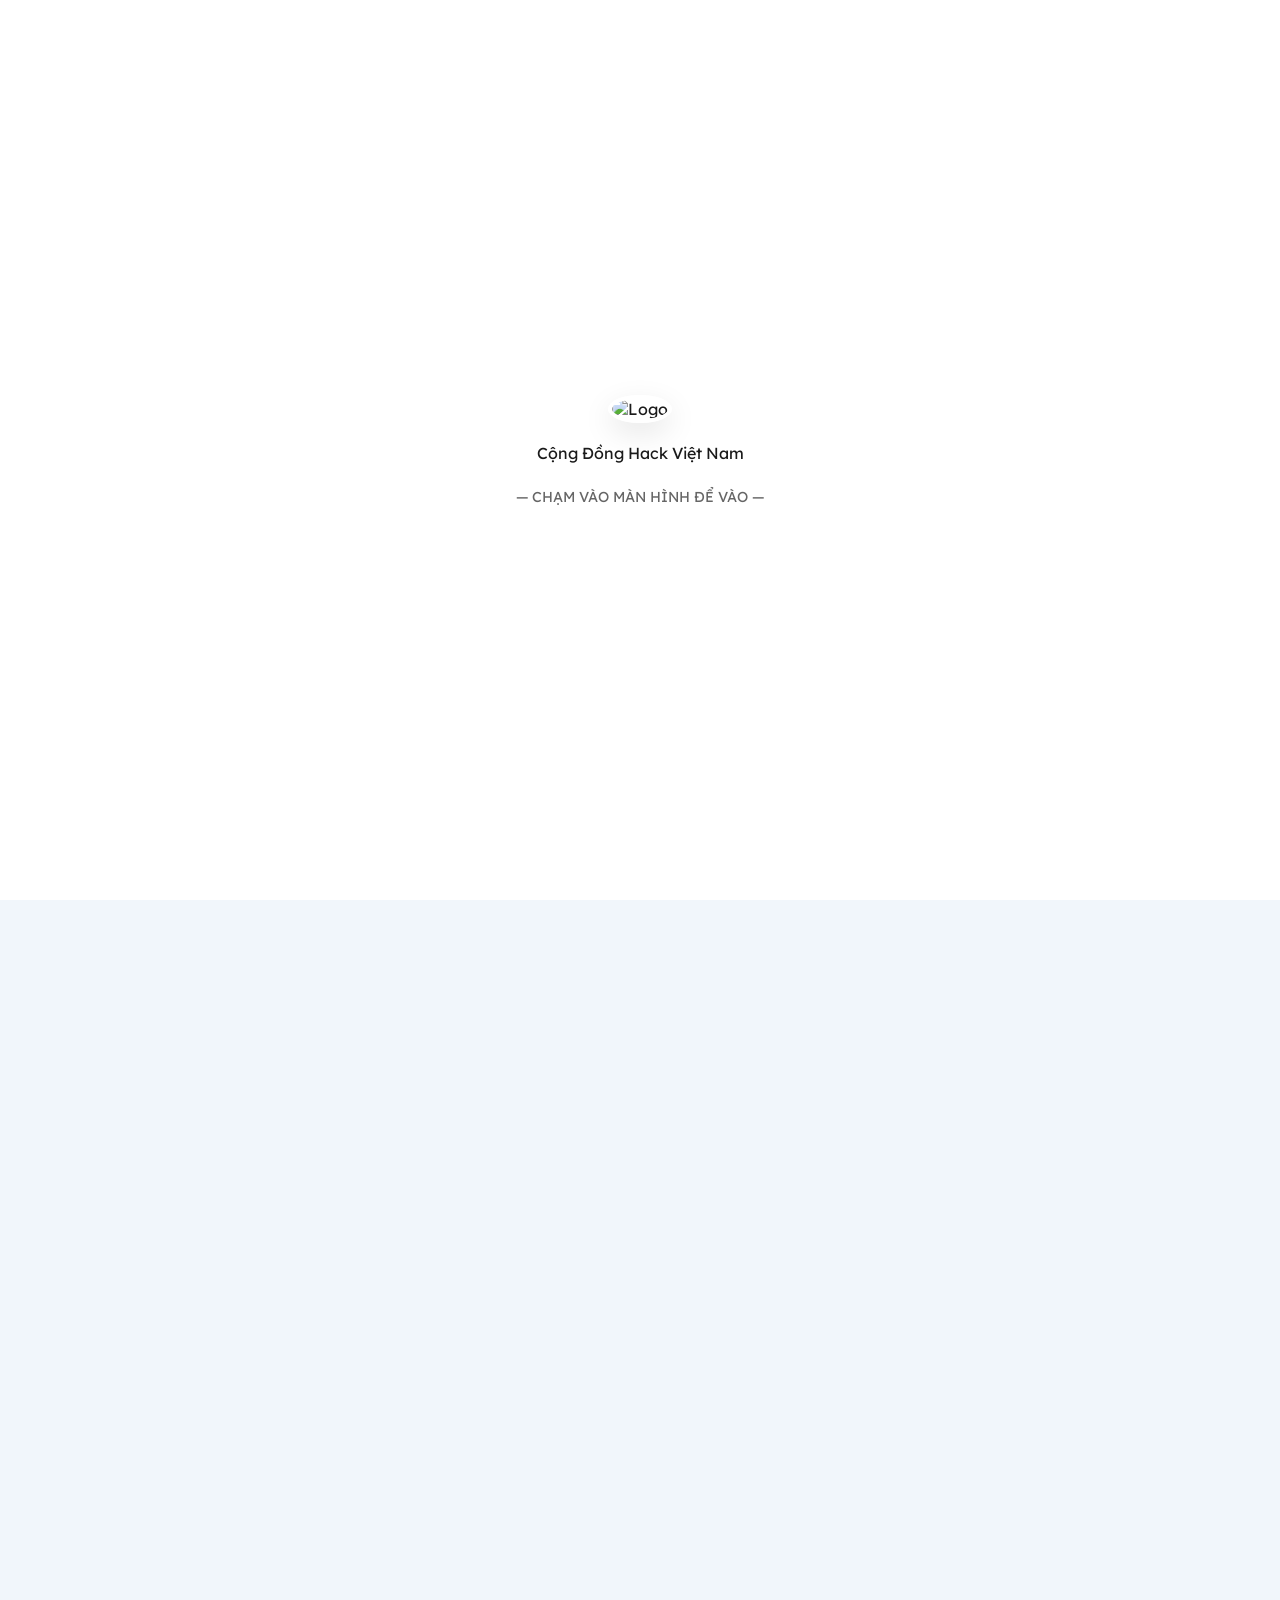
==== index.html @ d252b7db "Add files via upload" ====
<!DOCTYPE html>
<html lang="vi">
<head>
    <meta charset="UTF-8">
    <meta name="viewport" content="width=device-width, initial-scale=1.0">
    <title>Lemon & Onits - Trang Chủ</title>
    <link rel="stylesheet" href="style.css?v=110"> <link href="https://fonts.googleapis.com/css2?family=Lexend:wght@300;500;700&display=swap" rel="stylesheet">
</head>
<body>

    <div id="splash-screen" onclick="startWeb()">
        <div class="splash-content">
            <div class="splash-logo-wrapper">
                <img src="img/IMG_3541.jpeg" alt="Logo" class="splash-logo">
            </div>
            <p>Cộng Đồng Hack Việt Nam</p>
            <p style="font-size: 0.9rem; color: #666; margin-top: 25px; animation: blink 1.5s infinite;">
                — CHẠM VÀO MÀN HÌNH ĐỂ VÀO —
            </p>
        </div>
    </div>

    <div id="main-content" class="profile-container">
        <div class="logo-wrapper">
            <img src="img/IMG_3541.jpeg" alt="Logo" class="main-logo">
        </div>

        <h1 class="name">
            Lemon & Onits 
            <span class="verified-icon">
                <svg viewBox="0 0 24 24" fill="#007aff" width="22" height="22"><path d="M22.5 12.5c0-1.58-.88-2.95-2.18-3.65.25-1.03.07-2.15-.55-3.05-.62-.9-1.63-1.45-2.73-1.55-.42-1.35-1.53-2.38-2.93-2.65-1.4-.27-2.83.25-3.66 1.35C9.62 2.05 8.19 1.53 6.79 1.8c-1.4.27-2.51 1.3-2.93 2.65-1.1.1-2.11.65-2.73 1.55-.62.9-.8 2.02-.55 3.05-1.3.7-2.18 2.07-2.18 3.65 0 1.58.88 2.95 2.18 3.65-.25 1.03-.07 2.15.55 3.05.62.9 1.63 1.45 2.73 1.55.42 1.35 1.53 2.38 2.93 2.65 1.4.27 2.83-.25 3.66-1.35 1.05.9 2.48 1.42 3.88 1.15 1.4-.27 2.51-1.3 2.93-2.65 1.1-.1 2.11-.65 2.73-1.55.62-.9.8-2.02.55-3.05 1.3-.7 2.18-2.07 2.18-3.65zm-11.67 4.1l-4.14-4.14 1.41-1.41 2.73 2.73 5.37-5.37 1.41 1.41-6.78 6.78z"></path></svg>
            </span>
        </h1>
        
        <div class="marquee-box">
            <span class="marquee-content">Hi I’m Lemon, Chúc các bạn chơi game vui vẻ !</span>
        </div>

        <div class="social-icons">
            <a href="#" class="social-btn telegram"><img src="https://upload.wikimedia.org/wikipedia/commons/8/82/Telegram_logo.svg" alt="TG"></a>
            <a href="#" class="social-btn facebook"><img src="https://upload.wikimedia.org/wikipedia/commons/b/b8/2021_Facebook_icon.svg" alt="FB"></a>
            <a href="#" class="social-btn youtube"><img src="https://upload.wikimedia.org/wikipedia/commons/0/09/YouTube_full-color_icon_%282017%29.svg" alt="YT"></a>
        </div>

        <h2 class="section-title">DANH MỤC GAME</h2>
        <div class="links">
            <a href="cfl.html" class="link-card-game">
                <img src="img/cf.JPG" class="game-thumb" alt="CF">
                <div class="game-meta">
                    <span class="game-title">Crossfire Legends</span>
                    <span class="game-date">Bấm để xem các bản Hack CF</span>
                </div>
                <div class="install-btn">Install</div>
            </a>

            <a href="pubg.html" class="link-card-game">
                <img src="img/PGM.JPG" class="game-thumb" alt="PUBG">
                <div class="game-meta">
                    <span class="game-title">PUBG Mobile</span>
                    <span class="game-date">Bấm để xem các bản Hack PUBG</span>
                </div>
                <div class="install-btn">Install</div>
            </a>

            <a href="lienquan.html" class="link-card-game">
                <img src="img/lq.JPG" class="game-thumb" alt="LQ">
                <div class="game-meta">
                    <span class="game-title">Liên Quân</span>
                    <span class="game-date">Bấm để xem các bản Hack LQ</span>
                </div>
                <div class="install-btn">Install</div>
            </a>

            <a href="https://zalo.me/g/x3s21jes16ozemsbtuno" class="link-card-game">
                <img src="img/zl.PNG" class="game-thumb" alt="ZALO">
                <div class="game-meta">
                    <span class="game-title">Nhóm Zalo</span>
                    <span class="game-date">Nhóm cập nhật hack</span>
                </div>
                <div class="install-btn">Tham Gia</div>
            </a>
<h2 class="section-title">ESign Bypass Revoke 2.0</h2>
        <div class="links">
            <a href="https://api.khoindvn.io.vn/JnAsbd" class="link-card-game">
                <img src="img/es.JPG" class="game-thumb" alt="ESIGN">
                <div class="game-meta">
                    <span class="game-title">Ksign✅</span>
                    <span class="game-date">XL AXIATA, PT TBK</span>
                </div>
                <div class="install-btn">Install</div>
            </a>

            <a href="https://api.khoindvn.io.vn/XHJQcD" class="link-card-game">
                <img src="img/es.JPG" class="game-thumb" alt="ESIGN">
                <div class="game-meta">
                    <span class="game-title">Esign</span>
                    <span class="game-date">BOC International (China) Limited</span>
                </div>
                <div class="install-btn">Install</div>
            </a>
<a href="https://api.khoindvn.io.vn/l5zzBs" class="link-card-game">
                <img src="img/es.JPG" class="game-thumb" alt="ESIGN">
                <div class="game-meta">
                    <span class="game-title">Esign</span>
                    <span class="game-date">National Oilwell Varco, Inc</span>
                </div>
                <div class="install-btn">Install</div>
            </a>

<a href="https://api.khoindvn.io.vn/l0drnJ" class="link-card-game">
                <img src="img/es.JPG" class="game-thumb" alt="ESIGN">
                <div class="game-meta">
                    <span class="game-title">Esign</span>
                    <span class="game-date">VIETNAM AIRLINES JSC</span>
                </div>
                <div class="install-btn">Install</div>
            </a>

<a href="https://api.khoindvn.io.vn/HdZnCj" class="link-card-game">
                <img src="img/es.JPG" class="game-thumb" alt="ESIGN">
                <div class="game-meta">
                    <span class="game-title">Esign</span>
                    <span class="game-date">PowerChina International Group Limited</span>
                </div>
                <div class="install-btn">Install</div>
            </a>

<a href="https://api.khoindvn.io.vn/U7fGrl" class="link-card-game">
                <img src="img/es.JPG" class="game-thumb" alt="ESIGN">
                <div class="game-meta">
                    <span class="game-title">Esign</span>
                    <span class="game-date">Qingdao Rural Commercail Bank Co.,Ltd</span>
                </div>
                <div class="install-btn">Install</div>
            </a>

<a href="https://api.khoindvn.io.vn/PnrQnK" class="link-card-game">
                <img src="img/es.JPG" class="game-thumb" alt="ESIGN">
                <div class="game-meta">
                    <span class="game-title">Esign</span>
                    <span class="game-date">Commission on Elections</span>
                </div>
                <div class="install-btn">Install</div>
            </a>

<a href="https://api.khoindvn.io.vn/j7ugho" class="link-card-game">
                <img src="img/es.JPG" class="game-thumb" alt="ESIGN">
                <div class="game-meta">
                    <span class="game-title">Esign</span>
                    <span class="game-date">Luoyang Postal Administration </span>
                </div>
                <div class="install-btn">Install</div>
            </a>

<a href="https://api.khoindvn.io.vn/bYA0i6" class="link-card-game">
                <img src="img/es.JPG" class="game-thumb" alt="ESIGN">
                <div class="game-meta">
                    <span class="game-title">Esign</span>
                    <span class="game-date">China National Heavy Duty Truck Group Co.,Ltd</span>
                </div>
                <div class="install-btn">Install</div>
            </a>

<a href="https://api.khoindvn.io.vn/cTiFFB" class="link-card-game">
                <img src="img/es.JPG" class="game-thumb" alt="ESIGN">
                <div class="game-meta">
                    <span class="game-title">Esign</span>
                    <span class="game-date">China Telecommunications Corpration</span>
                </div>
                <div class="install-btn">Install</div>
            </a>
<a href="https://api.khoindvn.io.vn/TPaVIt" class="link-card-game">
                <img src="img/es.JPG" class="game-thumb" alt="ESIGN">
                <div class="game-meta">
                    <span class="game-title">Esign</span>
                    <span class="game-date">CHIBA INSTITUTE OF TECHNOLOGY</span>
                </div>
                <div class="install-btn">Install</div>
            </a>

<a href="https://api.khoindvn.io.vn/4h9whC" class="link-card-game">
                <img src="img/es.JPG" class="game-thumb" alt="ESIGN">
                <div class="game-meta">
                    <span class="game-title">Esign</span>
                    <span class="game-date">VIETNAM JOINT STOCK COMMERCIAL BANK FOR INDUSTRY AND TRADE</span>
                </div>
                <div class="install-btn">Install</div>
            </a>

<a href="https://api.khoindvn.io.vn/aKk6vi" class="link-card-game">
                <img src="img/es.JPG" class="game-thumb" alt="ESIGN">
                <div class="game-meta">
                    <span class="game-title">Esign</span>
                    <span class="game-date">GLOBAL TAKEOFF, INC</span>
                </div>
                <div class="install-btn">Install</div>
            </a>
        </div>

        <footer class="footer">
            <p>© 2026 Lemon & Onits</p>
        </footer>
    </div> <audio id="myAudio" loop><source src="Oggy.m4a" type="audio/mp4"></audio>
    <script src="script.js?v=109"></script>
</body>
</html>
---- style.css ----
/* ==========================================================
   GIAO DIỆN PHONG CÁCH TUMADAM MOD (LIGHT MODE) - CHERRY BLOSSOM
   HỖ TRỢ TRANG CHÍNH & TRANG CON
   ========================================================== */

* { margin: 0; padding: 0; box-sizing: border-box; }

body {
    background-color: #f1f6fb;
    color: #1a1a1a; 
    font-family: 'Lexend', sans-serif;
    overflow-x: hidden;
}

/* --- MÀN HÌNH CHÀO --- */
#splash-screen {
    position: fixed;
    top: 0; left: 0; width: 100%; height: 100%;
    background: #ffffff;
    display: flex; justify-content: center; align-items: center;
    text-align: center;
    z-index: 9999;
    cursor: pointer;
    transition: opacity 0.8s ease, visibility 0.8s;
}

.splash-logo {
    width: 150px; 
    height: 150px;
    border-radius: 50%;
    object-fit: cover;
    border: 4px solid #fff;
    box-shadow: 0 10px 30px rgba(0,0,0,0.1);
    animation: rainbow-glow-light 4s linear infinite;
    margin-bottom: 20px;
}

/* --- NỘI DUNG CHÍNH --- */
.profile-container {
    opacity: 0; 
    transition: opacity 1s ease;
    width: 90%; 
    max-width: 430px; 
    margin: 40px auto; 
    text-align: center;
    padding-bottom: 20px;
}

/* Hiển thị nội dung */
.show-content { opacity: 1 !important; }

/* Tự động hiện cho trang con không có splash */
body:not(:has(#splash-screen)) .profile-container {
    opacity: 1 !important;
    display: block !important;
}

.logo-wrapper { display: flex; justify-content: center; margin-bottom: 15px; }
.main-logo {
    width: 110px; height: 110px;
    border-radius: 50%; object-fit: cover;
    border: 4px solid #fff;
    box-shadow: 0 8px 25px rgba(0,0,0,0.08);
}

.name { 
    display: flex;
    justify-content: center;
    align-items: center;
    font-size: 26px; 
    font-weight: 700; 
    color: #1a1a1a; 
    margin-bottom: 10px;
}

.verified-icon { display: flex; margin-left: 6px; }

.marquee-box { width: 100%; margin: 10px 0 20px; overflow: hidden; }
.marquee-content { display: inline-block; animation: marquee 12s linear infinite; color: #888; font-size: 0.9rem; white-space: nowrap; }

/* --- NÚT MẠNG XÃ HỘI --- */
.social-icons {
    display: flex;
    justify-content: center;
    gap: 15px;
    margin-bottom: 25px;
}

.social-btn {
    width: 50px;
    height: 50px;
    background: #fff;
    border-radius: 15px;
    display: flex;
    justify-content: center;
    align-items: center;
    transition: 0.3s;
    box-shadow: 0 4px 10px rgba(0,0,0,0.05);
}

.social-btn img { width: 24px; height: 24px; }
.social-btn:hover { transform: translateY(-3px); box-shadow: 0 6px 15px rgba(0,0,0,0.1); }

/* --- TIÊU ĐỀ MỤC --- */
.section-title { 
    font-size: 13px; 
    color: #aaa; 
    margin: 30px 0 15px; 
    letter-spacing: 1.5px; 
    text-transform: uppercase; 
}

/* --- CÁC THẺ LINK GAME & APP --- */
.links { display: flex; flex-direction: column; gap: 12px; }

.link-card-game { 
    background: #ffffff;
    display: flex; 
    align-items: center; 
    justify-content: space-between;
    padding: 12px 15px; 
    border-radius: 20px;
    text-decoration: none; 
    color: #333; 
    box-shadow: 0 4px 12px rgba(0, 0, 0, 0.03);
    transition: 0.3s;
}

.game-thumb {
    width: 50px;
    height: 50px;
    border-radius: 12px;
    object-fit: cover;
    margin-right: 15px;
}

.game-meta {
    display: flex;
    flex-direction: column;
    flex-grow: 1;
    text-align: left;
    margin-right: 10px;
    overflow: hidden;
}

.game-title {
    font-weight: 700;
    font-size: 15px;
    color: #1a1a1a;
}

.game-date {
    font-size: 11px;
    color: #999;
}

.install-btn {
    background: #e1efff;
    color: #007aff;
    padding: 8px 16px;
    border-radius: 15px;
    font-size: 11px;
    font-weight: 700;
    text-transform: uppercase;
    min-width: 80px;
    text-align: center;
}

.link-card-game:hover .install-btn {
    background: #007aff;
    color: #fff;
}

/* --- SỬA LỖI HOA ĐÀO (FIXED ĐỂ KHÔNG BỊ DỒN) --- */
.cherry-blossom {
    position: fixed; /* Ép nó bay toàn màn hình */
    top: -20px;
    z-index: 9998;
    pointer-events: none;
    border-radius: 150% 0 150% 150%; 
    background: #ffb7c5;
    animation-name: blossom-fall, blossom-shake;
    animation-iteration-count: infinite, infinite;
    animation-timing-function: linear, ease-in-out;
}

/* --- SỬA LỖI FOOTER (CĂN GIỮA) --- */
.footer {
    width: 100%;
    margin-top: 40px;
    padding-bottom: 40px;
    text-align: center; /* Căn giữa chữ bản quyền */
    clear: both;
}

.footer p {
    font-size: 0.8rem;
    color: #bbb;
    display: inline-block;
}

/* --- ANIMATIONS --- */
@keyframes blossom-fall {
    0% { transform: translateY(0) rotate(45deg); opacity: 1; }
    100% { transform: translateY(105vh) rotate(400deg); opacity: 0; }
}

@keyframes blossom-shake {
    0%, 100% { margin-left: 0; }
    50% { margin-left: 50px; }
}

@keyframes marquee { 0% { transform: translateX(100%); } 100% { transform: translateX(-100%); } }

@keyframes rainbow-glow-light {
    0% { border-color: #ffb7c5; box-shadow: 0 0 15px rgba(255,183,197,0.4); }
    100% { border-color: #ffb7c5; box-shadow: 0 0 15px rgba(255,183,197,0.4); }
}

@keyframes blink { 0%, 100% { opacity: 1; } 50% { opacity: 0.3; } }
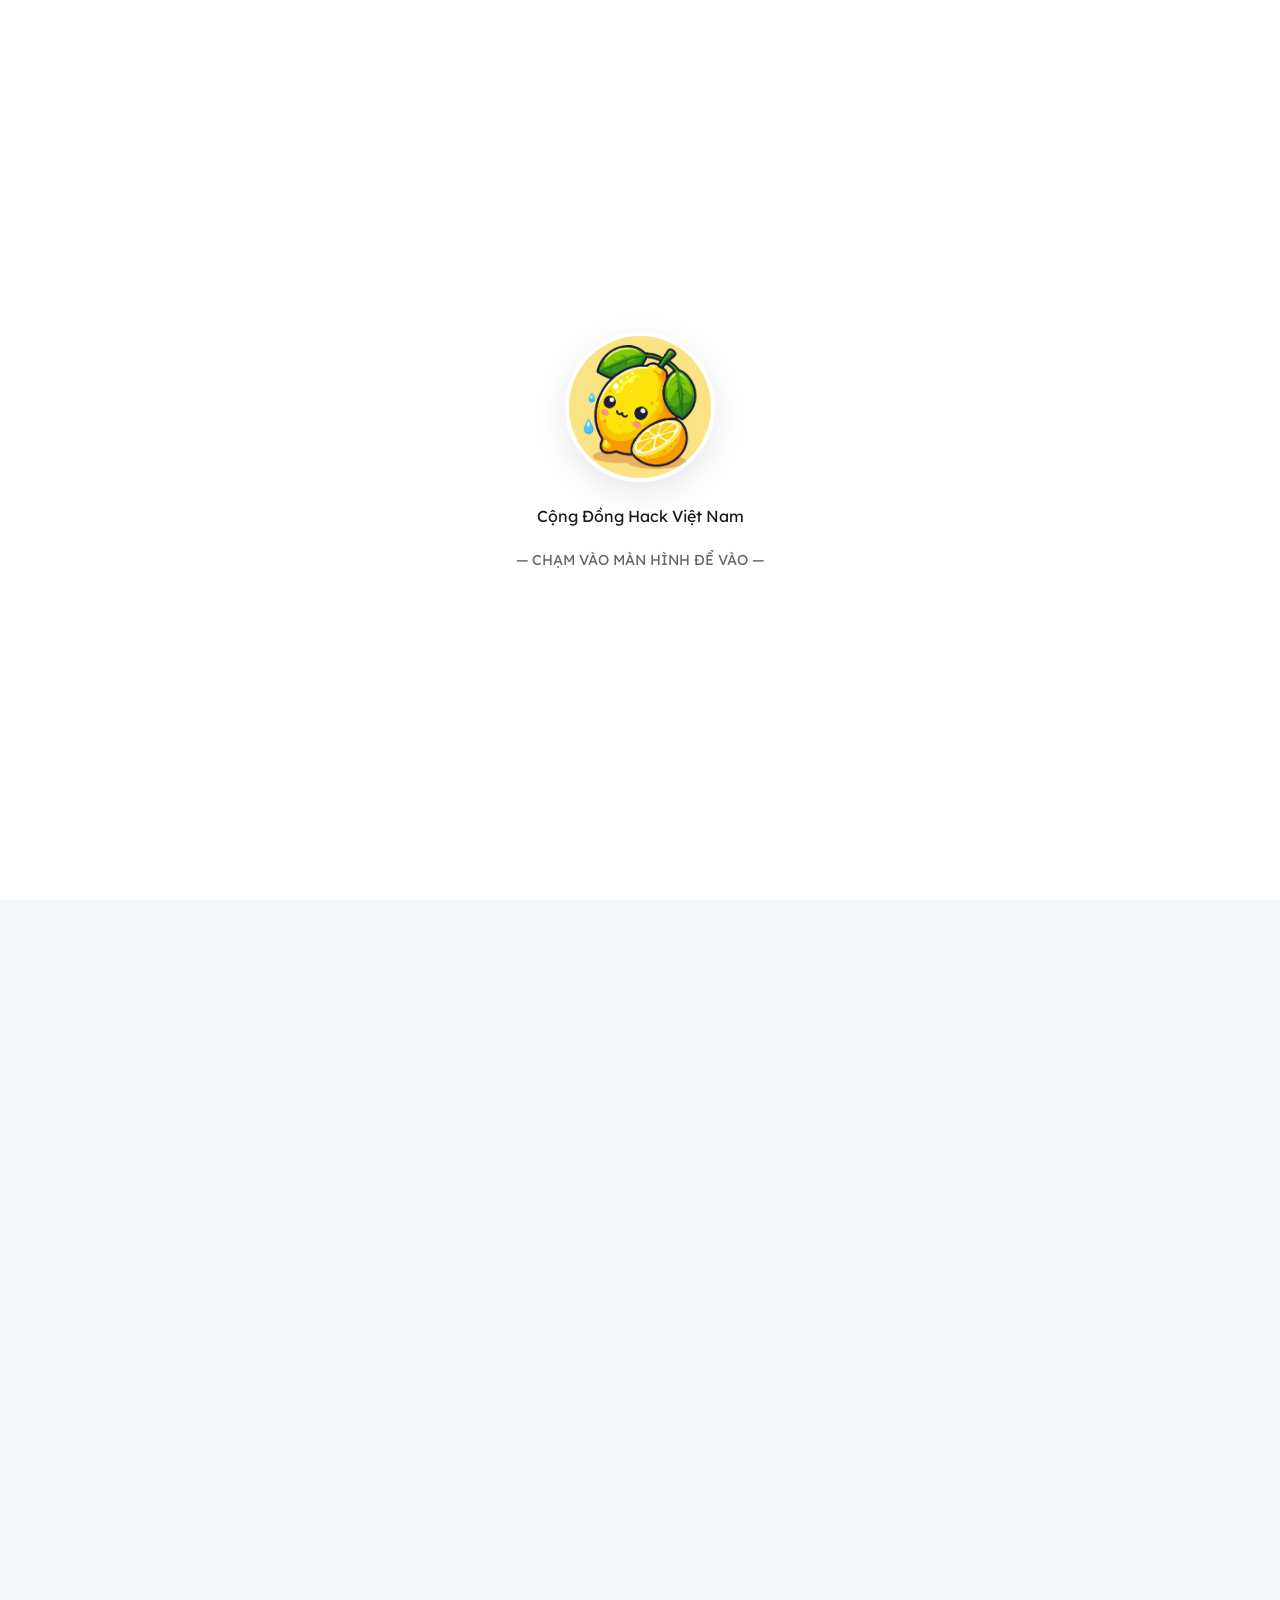
==== commit c9841773: "Add files via upload" ====
--- a/index.html
+++ b/index.html
@@ -3,7 +3,7 @@
 <head>
     <meta charset="UTF-8">
     <meta name="viewport" content="width=device-width, initial-scale=1.0">
-    <title>Lemon & Onits - Trang Chủ</title>
+    <title>Lemon 🍋‍🟩</title>
     <link rel="stylesheet" href="style.css?v=110"> <link href="https://fonts.googleapis.com/css2?family=Lexend:wght@300;500;700&display=swap" rel="stylesheet">
 </head>
 <body>
@@ -26,7 +26,7 @@
         </div>
 
         <h1 class="name">
-            Lemon & Onits 
+            Lemon🍋‍🟩 
             <span class="verified-icon">
                 <svg viewBox="0 0 24 24" fill="#007aff" width="22" height="22"><path d="M22.5 12.5c0-1.58-.88-2.95-2.18-3.65.25-1.03.07-2.15-.55-3.05-.62-.9-1.63-1.45-2.73-1.55-.42-1.35-1.53-2.38-2.93-2.65-1.4-.27-2.83.25-3.66 1.35C9.62 2.05 8.19 1.53 6.79 1.8c-1.4.27-2.51 1.3-2.93 2.65-1.1.1-2.11.65-2.73 1.55-.62.9-.8 2.02-.55 3.05-1.3.7-2.18 2.07-2.18 3.65 0 1.58.88 2.95 2.18 3.65-.25 1.03-.07 2.15.55 3.05.62.9 1.63 1.45 2.73 1.55.42 1.35 1.53 2.38 2.93 2.65 1.4.27 2.83-.25 3.66-1.35 1.05.9 2.48 1.42 3.88 1.15 1.4-.27 2.51-1.3 2.93-2.65 1.1-.1 2.11-.65 2.73-1.55.62-.9.8-2.02.55-3.05 1.3-.7 2.18-2.07 2.18-3.65zm-11.67 4.1l-4.14-4.14 1.41-1.41 2.73 2.73 5.37-5.37 1.41 1.41-6.78 6.78z"></path></svg>
             </span>
@@ -198,7 +198,7 @@
         </div>
 
         <footer class="footer">
-            <p>© 2026 Lemon & Onits</p>
+            <p>© 2026 Lemon Official</p>
         </footer>
     </div> <audio id="myAudio" loop><source src="Oggy.m4a" type="audio/mp4"></audio>
     <script src="script.js?v=109"></script>
